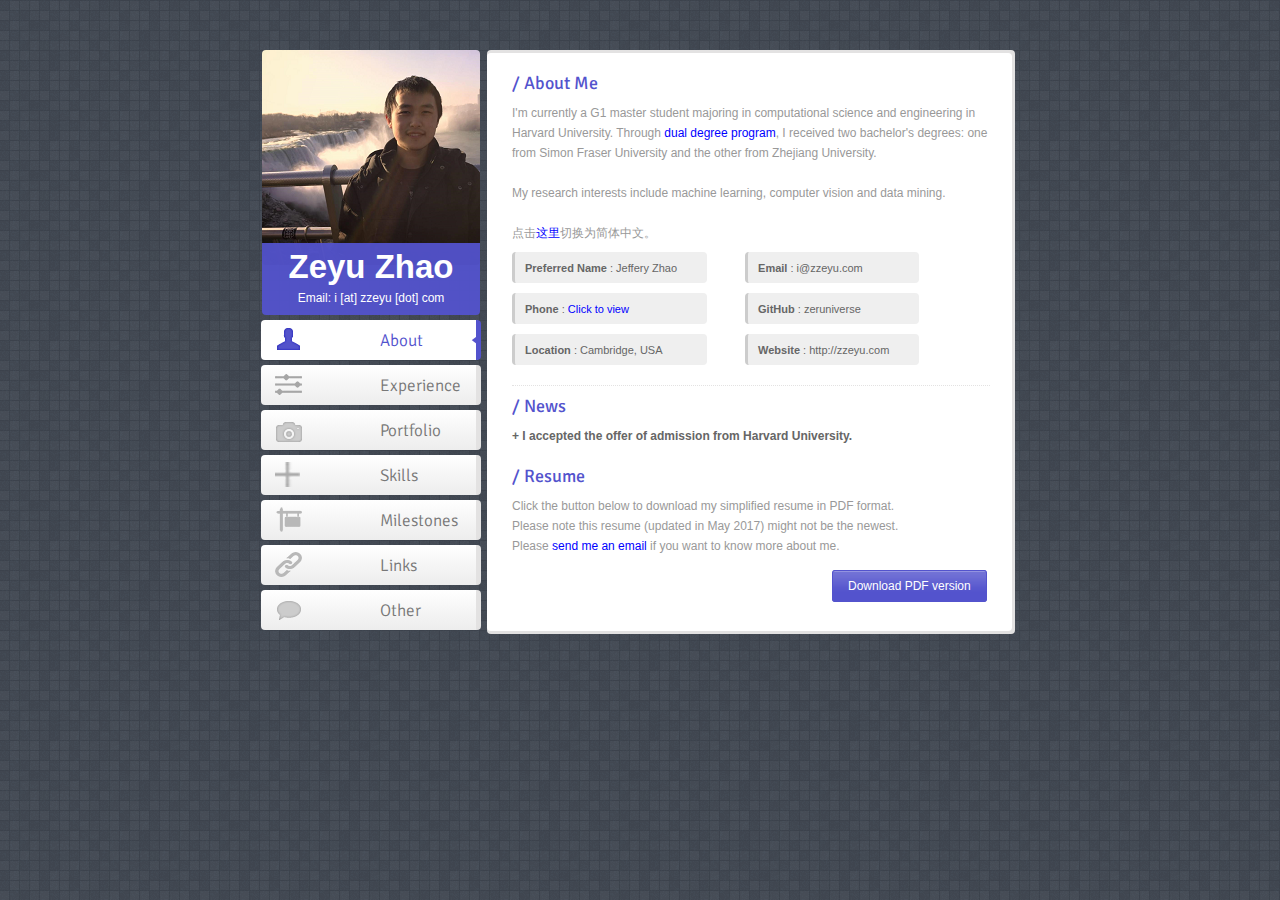
==== en/index.html @ 93d1c09b "Update index.html" ====
<!DOCTYPE HTML>
<html>
<head>
<!-- Global site tag (gtag.js) - Google Analytics -->
<script async src="https://www.googletagmanager.com/gtag/js?id=UA-108886093-1"></script>
<script>
  window.dataLayer = window.dataLayer || [];
  function gtag(){dataLayer.push(arguments);}
  gtag('js', new Date());

  gtag('config', 'UA-108886093-1');
</script>

<meta http-equiv="Content-Type" content="text/html; charset=utf-8" />
<title>Jeffery (Zeyu) Zhao</title>
<meta name="viewport" content="width=device-width, initial-scale=1, maximum-scale=1" />
<meta name="description" content="Jeffery's personal site"/>
<!-- Css styles -->
<link rel="stylesheet" href="../css/en.css" />
<link rel="shortcut icon" href="../favicon.ico">

<link rel="stylesheet" href="http://fonts.googleapis.com/css?family=Signika:400,600,700,300" />
<!-- JavaScript lib -->
<script src="../lib/jquery-1.7.1.min.js" type="text/javascript"></script>
<script src="../lib/jquery.easytabs.min.js" type="text/javascript"></script>
<script src="../lib/jquery.quicksand.js" type="text/javascript"></script>
<script src="../lib/jquery.easing.1.3.js" type="text/javascript"></script>
<script src="../lib/jquery.poshytip.min.js" type="text/javascript"></script>
<script src="../lib/jquery.mousewheel-3.0.4.pack.js" type="text/javascript"></script>
<script src="../lib/jquery.validate.js" type="text/javascript"></script>
<script src="../lib/custom.js" type="text/javascript"></script>
<link rel="stylesheet" href="../fancybox/jquery.fancybox.css" type="text/css" media="screen" />
<script type="text/javascript" src="../fancybox/jquery.fancybox.pack.js"></script>
<!--[if lt IE 9]>
<script src="../html5.js"></script>
<![endif]-->



<!--[if lt IE 8]>
<style>
/* For IE < 8 (trigger hasLayout) */
.clearfix {
    zoom:1;
}
</style>
<![endif]-->  

</head>
<body>

	<!--Page Wrraper-->
	<div id="wrapper" class="clearfix">	
<!--Page Header-->
<header id="header" class="clearfix">
	<figure id="img"><a id="photolink" href="javascript: change1();" title="Not Serious Enough?">
	<img id="myphoto" src="../images/img.png" onmouseover="this.src='../images/img-art-s.png';" onmouseout="this.src='../images/img.png';" alt="" /></a>
    <hgroup>
		<h1>Zeyu Zhao</h1>
		<h2>Email: i [at] zzeyu [dot] com</h2>
	</hgroup></figure>
	<nav id="mainNav">
			<ul class="tabs clearfix">
				<li><a class="tab-about" href="#about">About</a></li>
                <li><a class="tab-experience" href="#experience">Experience</a></li>
				<li><a class="tab-portfolio" href="#portfolio">Portfolio</a></li>
                <li><a class="tab-skills" href="#skills">Skills</a></li>
                <li><a class="tab-milestones" href="#milestones">Milestones</a></li>
                <li><a class="tab-links" href="#links">Links</a></li>
				<li><a class="tab-other" href="#other">Other</a></li>
			</ul>
		</nav>	
</header>
<script type="text/javascript">
function change1()
{
$('#photolink').attr('href','javascript: change2();');
$('#photolink').attr('title','Not Cool Enough?');
$('#myphoto').attr('src','../images/img0-art-s.png');
$('#myphoto').attr('onmouseover','this.src=\'../images/img0-art-s.png\';');
$('#myphoto').attr('onmouseout','this.src=\'../images/img0.png\';');
}
function change2()
{
$('#photolink').attr('title','Click to Go Back');
$('#photolink').attr('href','javascript: change3();');
$('#myphoto').attr('src','../images/img1-art-s.png');
$('#myphoto').attr('onmouseover','this.src=\'../images/img1-art-s.png\';');
$('#myphoto').attr('onmouseout','this.src=\'../images/img1.png\';');
}
function change3()
{
$('#photolink').attr('title','Not Serious Enough?');
$('#photolink').attr('href','javascript: change1();');
$('#myphoto').attr('src','../images/img-art-s.png');
$('#myphoto').attr('onmouseover','this.src=\'../images/img-art-s.png\';');
$('#myphoto').attr('onmouseout','this.src=\'../images/img.png\';');
}
</script>
<!--End Page Header-->

<!--preload resources-->
<div style="display:none;">
<img src="../images/ability-ico-active.png" />
<img src="../images/timeline-ico-active.png" />
<img src="../images/milestone-ico-active.png" />
<img src="../images/other-ico-active.png" />
<img src="../images/links-ico-active.png" />
<img src="../images/folio-ico-active.png" />
<img src="../images/about-ico.png" />
<img src="../images/img0.png" />
<img src="../images/img1.png" />
<img src="../images/img-art-s.png" />
<img src="../images/img0-art-s.png" />
<img src="../images/img1-art-s.png" />
</div>

<!-- Tabs Container-->
<section id="tabsContainer" class="clearfix">
	<!--Inner-->
	<div id="innerBg">  
		
			<!--About Tab-->
		<article id="about" class="clearfix">
			<!-- Introduction -->
			<section id="introduction" class="clearfix">
				<h1>/ About Me</h1>
				<p>
                I'm currently a G1 master student majoring in computational science and engineering in Harvard University. Through <a href="http://www.sfu.ca/computing/prospective-students/undergraduate-students/programs/degree-programs/dual-degree-program/">dual degree program</a>, 
					I received two bachelor's degrees: one from Simon Fraser University and the other from Zhejiang University.
</p><br /><p>
                My research interests include machine learning, computer vision and data mining.
                </p>
				<p><br />点击<a href="http://zzeyu.com/zh-cn/">这里</a>切换为简体中文。<br /></p>
				<ul class="info">
					<li><span>Preferred Name</span> : Jeffery Zhao</li>
					<li><span>Phone</span> : <a class="fancyboxx" href="../images/phone_nb.jpg">Click to view</a></li>
					<li><span>Location</span> : Cambridge, USA</li>
					</ul>
					<ul class="info">
						<li><span>Email</span> : i@zzeyu.com</li>
						<li><span>GitHub</span> : zeruniverse</li>
						<li><span>Website</span> : http://zzeyu.com</li>
						</ul>
                
				</section>
				<!-- End introduction -->
			
					<!-- News -->
					<section id="news">
						<h1>/ News</h1>
						<h4>+ I accepted the offer of admission from Harvard University.</h4>
                        <br />
					</section>
					<!-- End News --> 
							
					<!-- Resume -->  
					<section id="resume">
					<h1>/ Resume</h1>
                    <p>Click the button below to download my simplified resume in PDF format. <br />Please note this resume (updated in May 2017) might not be the newest. <br />Please <a href="mailto: i@zzeyu.com">send me an email</a> if you want to know more about me.</p>
					<br />
					</section>
					<!-- End resume -->
				    <a class="vcardButton" href="resume_web.pdf" download="Zeyu_Zhao.pdf">Download PDF version</a>
				<!-- End About Tab-->
			</article>
			<!--Portfolio Tab-->
         <article id="experience" class="clearfix">
				<h1>/ Education</h1>
		 
		 <p>
                <span style="font-weight:bold;">2017-Present</span>: Harvard University, USA, <span style="font-weight:bold;">MSc</span>
			<br /><br /></p>
		 
			<p>
                I enrolled in <span style="font-weight:bold;">Dual Degree Program</span> coordinated by Zhejiang University, P.R.China and Simon Fraser University, Canada. Therefore, I have my undergraduate life in two universities and two countries.
			<br /><br /></p>
			<p>
			<span style="font-weight:bold;">2014-2017</span>: Simon Fraser University, Canada (Dual Degree Program), <span style="font-weight:bold;">BSc</span>
			
			</p>
			<p>
			<span style="font-weight:bold;">2012-2017</span>: Zhejiang University, P.R.China (Dual Degree Program), <span style="font-weight:bold;">BEng</span>
			<br /><br /><br />
			</p>
			
			<h1>/ Research Experience</h1>
			<p>
                I worked part-time (4 months full-time) as research assistant in <span style="font-weight:bold;">Computational Logic Lab</span>, SFU. Here, I worked with projects related to machine learning and data mining.
             </p>
			 <p><br /></p>
			 <p>I also worked part-time as research assistant in <span style="font-weight:bold;">Vision and Media Lab</span>, SFU. Here, I worked with projects related to machine learning and computer vision.
				<br /><br />
			</p>
			<p>
                <span style="font-weight:bold;">Publications &amp; Patents:</span>
			</p>
			<p style="margin-left:15px;">
				<span style="font-style:italic;">What is the Value of an Action in Ice Hockey? Q-Learning for the NHL</span><br />
				O. Schulte, <span style="font-weight:bold;">Z. Zhao</span> and K. Routley<br />
				MLSA 2015
		    </p><p><br /></p>
			<p style="margin-left:15px;">
				<span style="font-style:italic;">A Markov Game Model for Valuing Actions, Locations, and Team Performance in Ice Hockey</span><br />
				O. Schulte, M. Khademi, S. Gholami, <span style="font-weight:bold;">Z. Zhao</span>, M. Javan and P. Desaulnier<br />
				Data Mining and Knowledge Discovery
		    </p><p><br /></p>
			<p style="margin-left:15px;">
				<span style="font-style:italic;">SYSTEM AND METHOD FOR EVALUATING TEAM GAME ACTIVITIES</span><br />
				O. Schulte, S. Gholami, <span style="font-weight:bold;">Z. Zhao</span>, M. Javan and P. Desaulnier<br />
				<a href="https://patents.google.com/patent/WO2017201608A1/">U.S Patent</a>
		    </p>
			<br /><br />
			<h1>/ Work Experience</h1>
			<p>
			<span style="font-weight:bold;">Research Assistant</span><br />
			Simon Fraser University, with prof. Ze-Nian Li<br />
			<span style="font-style:italic;">Jan. 2016 - Dec. 2016</span><br />
			</p><p><br /></p>
			<p>
			<span style="font-weight:bold;">Research Assistant</span><br />
			Simon Fraser University, with prof. Oliver Schulte<br />
			<span style="font-style:italic;">Jan. 2015 - Apr. 2017</span><br />
			</p><p><br /></p>
			<p>
			<span style="font-weight:bold;">Linux Kernel Developer Intern</span><br />
			Arista Networks Inc.<br />
			<span style="font-style:italic;">Sep. 2015 - Dec. 2015</span><br />
			</p></article>
			<!--Portfolio Tab-->
		<article id="portfolio" class="clearfix"> 
			<!-- Introduction -->
					<h1>/ My Projects</h1>
          <div id="projectlist" style="display:none;">
        <p>Personal & Open Source Project</p>
        <ul style="list-style-type:disc;">
        <li class="sublist"><a href="https://github.com/zeruniverse/QQParking">QQParking</a> (Python): A chatting robot on QQ</li>
        <li class="sublist"><a href="https://github.com/zeruniverse/QQRobot">QQRobot</a> (Python): Similar to above one but support group chatting</li>
        <li class="sublist"><a href="https://github.com/zeruniverse/GnomeQQ">GnomeQQ</a> (Python, still working on): An unofficial QQ client in Gnome</li>
        <li class="sublist"><a href="http://pw.zzeyu.com/">Password Manager</a> (PHP/JavaScript): Generate random password and keep it safe</li>
        <li class="sublist"><a href="http://talk.zzeyu.com/">Talk</a> (PHP/JavaScript): For secure communication, client-side encryption and decryption are applied</li>
        <li class="sublist"><a href="http://box.zzeyu.com/">BOX</a> (PHP): Simply sharing files without any accounts</li>
        <li class="sublist"><a href="https://github.com/zeruniverse/semitransparent-wordpress-theme">Transparent theme for WordPress</a> (CSS3)</li>
        </ul>
        <p>Research/Work Project</p>
        <ul style="list-style-type:disc;">
        <li class="sublist">Company Management System: Help manage the whole company (such as sell, salary, human resources...)</li>
        <li class="sublist"><a href="https://github.com/sfu-cl-lab/NHL_Markov">Reinforcement Learning on NHL Data</a>: Predict the game result based on learning</li>
        <li class="sublist"><a href="https://www.arista.com/en/products/eos">EOS</a>: a customized Linux based system.</li>
        <li class="sublist">Hockey Analysis: Use Markov model to analyze sports.</li>
        <li class="sublist"><a href="https://github.com/sfu-cl-lab/FactorBase">FactorBase</a>: a bayes base system for large-scale data sets.</li>
        <li class="sublist"><a href="https://github.com/sfu-cl-lab/Outlier-Detection">Outlier-Detection</a>: anomaly detection based on Bayesian network</li>
        <li class="sublist">Facial expression recognition: local feature based methods for recognizing facial expressions.</li>
        </ul>
        <p>Course Project</p>
        <ul style="list-style-type:disc;">
        <li class="sublist"><a href="https://github.com/zeruniverse/Gesture_Recognition">Gesture Recognition</a> (MFC/OpenCV): Play "Rock, Scissors and Paper" with computer</li>
        <li class="sublist">Sensor Network (C/Embedded): collect environment data from sensor and display them on website.</li>
        <li class="sublist"><a href="https://github.com/zeruniverse/generator_consumer_simulation">MultiThreading</a> (C/Linux): Simulate generator and consumer problem</li>
        <li class="sublist"><a href="https://github.com/zeruniverse/EvilCastle_Console-Game">Evil Castle</a> (C++/VC++): A game</li>
        <li class="sublist">Magic TD (C++/VC++/Cocos 2d): A tower defence game with GUI</li>
        <li class="sublist"><a href="https://github.com/zeruniverse/tc_scientific_calculator">Scientific Calculator</a> (C): Implement GUI with C (Intel 8086)</li>
        <li class="sublist"><a href="https://github.com/zeruniverse/pipelined_CPU">Pipelined CPU</a> (Verilog): Implement Pipelined CPU in hardware level</li>
        <li class="sublist"><a href="https://github.com/zeruniverse/LibraryManageSystem-Web">Library Management System</a> (PHP/MySQL): Web based library management system</li>  
        </ul>
        </div>
					<p>[NOT UP TO DATE! Please visit my GitHub profile for newest projects] Here're some selected projects I completed. Source code for some of them are accessible on my <a href="https://github.com/zeruniverse">GitHub</a> account. You can also <a class="fancyboxx" href="#projectlist">click here</a> to see a list of my projects</p> 
					 <!--End introduction --> 
					          
					
						<!-- Filter nav -->
						<ul id="category" class="filter">
							<li class="current all"><a href="#">All <span>&nbsp;&nbsp;/</span></a></li>
							<li class="Web"><a href="#">Web <span>&nbsp;&nbsp;/</span></a></li>
							<li class="C"><a href="#">C/C++ <span>&nbsp;&nbsp;/</span></a></li>
							<li class="Python"><a href="#">Python <span>&nbsp;&nbsp;/</span></a></li>
                            <li class="Other"><a href="#">Others&nbsp;&nbsp;&nbsp;</a></li>
						</ul>
								<!-- End filter nav -->
								
									<!-- Works list -->
									<section id="works">
										<ul id="items" class="portfolio">
									<li data-id="id-1" data-type="C" class="item"><a class="folio" href="../images/folioimages/gesture.jpg"><span class="plus"></span></a><img src="../images/folioimages/gesture_s.jpg" alt="" /><span class="border"></span><h3>Gesture Recognition<span> / In C/C++</span></h3></li>
									<li data-id="id-2" data-type="Web" class="item"><a class="folio" href="../images/folioimages/cms.jpg"><span class="plus"></span></a><img src="../images/folioimages/cms_s.jpg" alt="" /><span class="border"></span><h3>Management System<span> / In Web</span></h3></li>
									<li data-id="id-3" data-type="Python" class="item"><a class="folio" href="../images/folioimages/qqrobot.jpg"><span class="plus"></span></a><img src="../images/folioimages/qqrobot_s.jpg" alt="" /><span class="border"></span><h3>QQRobot<span> / In Python</span></h3></li>
									<li data-id="id-4" data-type="Web" class="item"><a class="folio" href="../images/folioimages/password.jpg"><span class="plus"></span></a><img src="../images/folioimages/password_s.jpg" alt="" /><span class="border"></span><h3>Password Manager<span> / In Web</span></h3></li>
									<li data-id="id-5" data-type="Other" class="item"><a class="folio" href="../images/folioimages/sensor.jpg"><span class="plus"></span></a><img src="../images/folioimages/sensor_s.jpg" alt="" /><span class="border"></span><h3>Sensor Network<span> / In Others</span></h3></li>
									<li data-id="id-6" data-type="C" class="item"><a class="folio" href="../images/folioimages/calculator.jpg"><span class="plus"></span></a><img src="../images/folioimages/calculator_s.jpg" alt="" /><span class="border"></span><h3>Scientific Calculator<span> / In C/C++</span></h3></li>
									<li data-id="id-7" data-type="Other" class="item"><a class="folio" href="../images/folioimages/pipelined_cpu.jpg"><span class="plus"></span></a><img src="../images/folioimages/pipelined_cpu_s.jpg" alt="" /><span class="border"></span><h3>Pipelined CPU<span> / In Others</span></h3></li>
								   <li data-id="id-8" data-type="Web" class="item"><a class="folio" href="../images/folioimages/wanlyan.jpg"><span class="plus"></span></a><img src="../images/folioimages/wanlyan_s.jpg" alt="" /><span class="border"></span><h3>Company Website<span> / In Web</span></h3></li>
								   <li data-id="id-9" data-type="C" class="item"><a class="folio" href="../images/folioimages/image_processor.jpg"><span class="plus"></span></a><img src="../images/folioimages/image_processor_s.jpg" alt="" /><span class="border"></span><h3>Image Processor<span> / In C/C++</span></h3></li>
								   <li data-id="id-10" data-type="Other" class="item"><a class="folio" href="../images/folioimages/sudoku.jpg"><span class="plus"></span></a><img src="../images/folioimages/sudoku_s.jpg" alt="" /><span class="border"></span><h3>Sudoku (Game)<span> / In Others</span></h3></li>
										</ul>
									</section>
									<!-- End Works list -->
		</article>
			<!--End portfolio Tab -->
	    <article id="skills" class="clearfix"> 
            <section id="introduction" class="clearfix">
				<h1>/ Programming Language</h1>
				<ul class="info">
					<li>C/C++</li>
					<li>PHP</li>
					<li>MySQL</li>
                    <li>MATLAB</li>
					</ul>
					
					<ul class="info">
						<li>Object Oriented Programming</li>
						<li>HTML/JavaScript/CSS</li>
						<li>Python</li>
                        <li>Markdown</li>
					</ul>
			</section>
            <section id="introduction" class="clearfix">
				<h1>/ Operating System</h1>
				<ul class="info">
					<li>CentOS</li>
					<li>ArchLinux</li>
					<li>Microsoft Windows</li>
					</ul>
					
					<ul class="info">
						<li>OpenSUSE</li>
						<li>Ubuntu</li>
						<li>OS X</li>
					</ul>
			</section>
            <section id="introduction" class="clearfix">
				<h1>/ IDE</h1>
				<ul class="info">
					<li>Vim</li>
					<li>Microsoft Visual Studio</li>
					</ul>
					
					<ul class="info">
						<li>Dream Weaver</li>
						<li>Eclipse</li>
					</ul>
			</section>
            <section id="introduction" class="clearfix">
				<h1>/ Version Control</h1>
				<ul class="info">
					<li>SVN</li>
					</ul>
					
					<ul class="info">
						<li>Git</li>
					</ul>
			</section>
            <section id="introduction" class="clearfix">
				<h1>/ Computer Science Related</h1>
				<ul class="info">
					<li>Mathematical Ability</li>
                    <li>Algorithm</li>
                    <li>Computer Vision</li>
				</ul>
					
					<ul class="info">
						<li>Database</li>
                        <li>Networking</li>
                        <li>Data Mining</li>
					</ul>
			</section>
            <section id="introduction" class="clearfix">
				<h1>/ Software</h1>
				<ul class="info">
					<li>Microsoft Office</li>
                    <li>Adobe Premiere</li>
                    <li>Adobe Photoshop</li>
                    <li>Adobe After Effects</li>
				</ul>
					
					<ul class="info">
						<li>Adobe Audition</li>
                        <li>Corel VideoStudio</li>
                        <li>XMind</li>
                        <li>iWork</li>
					</ul>
			</section>
            <section id="introduction" class="clearfix">
				<h1>/ Transferable Skills</h1>
				<ul class="info">
					<li>Ability to Plan</li>
                    <li>Meet Deadline</li>
                    <li>Quick Self-learning</li>
				</ul>
					
					<ul class="info">
						<li>Information Collection</li>
                        <li>Open Minded</li>
                        <li>Leadership</li>
					</ul>
			</section>
            <section id="introduction" class="clearfix">
				<h1>/ Other</h1>
				<ul class="info">
					<li>Driving</li>
                    <li>Photography</li>
				</ul>
					
					<ul class="info">
						<li><a class="fancyboxx" href="#piano-video">Piano</a></li>
<div id="piano-video" style="display:none;width:60%">
  <video controls width="100%" height="auto">
    <source src="../images/piano_winter_wind.mp4" type="video/mp4">   
  </video>
</div>
                        <li>Know How to Google</li>
					</ul>
			</section>
        </article>
        <article id="milestones" class="clearfix"> 
		<section id="introduction" class="clearfix">
			
				<h1>/ 2018</h1>
				<ul class="info">
					<li><span>Term GPA 4.0/4.0 (Harvard, Term: Fall)</span></li>

			</ul>
		</section>
		<section id="introduction" class="clearfix">
			
				<h1>/ 2017</h1>
				<ul class="info">
					<li><span>M.Eng. Admission: CS@Berkeley</span></li>
					<li><span>M.S. Admission: CS@UCSD</span></li>
					<li><span>M.Eng. Admission: CS@Cornell</span></li>
					<li><span>M.S. Admission: CS@Yale</span></li>
					<li><span>M.S. Admission: CSE@Harvard</span></li>
					<li><span>M.S. Admission: CS@UBC</span></li>
					<li><span>Graduated from Simon Fraser University (First Class with Distinction)</span></li>
					<li><span>GitHub <a href="https://github-ranking.com/zeruniverse">Top 3K</a> User</span></li>
					<li><span>GitHub <a href="https://github-ranking.com/zeruniverse">1K Stars</a></span></li>
		    <li><span>SFU President's Honour Roll</span></li>
                    <li>SFU Dean's Honour Roll</li>
			</ul>
		</section>
        	<section id="introduction" class="clearfix">
				<h1>/ 2016</h1>
				<ul class="info">
		    <li><span>SFU President's Honour Roll</span></li>
                    <li>SFU Dean's Honour Roll</li>
                   <li><span>CGPA Above 4.2/4.33 (SFU, Term: Spring)</span></li>
			    </ul>
			</section>
            <section id="introduction" class="clearfix">
				<h1>/ 2015</h1>
				<ul class="info">
				<li><span>SFU President's Honour Roll</span></li>
                    <li>SFU Dean's Honour Roll</li>
                    <li>SFU Open Scholarship</li>
		    <li><span>GitHub <a href="http://github-ranking.com/zeruniverse">300 Stars</a></span></li>
                    <li><span>GitHub <a href="http://github-ranking.com/zeruniverse">Top 10K</a> User</span></li>
                    <li><span>GitHub Trending Today</span></li>
					<li><span>First Internship (Software Developer @Arista Network)</span></li>
					<li><span>Term GPA 4.33/4.33 (SFU, Term: Spring)</span></li>
					<li>Start Mathematics Minor (SFU)</li>
					<li><span>CGPA Above 4.0/4.33 (SFU, At the end of Spring Term)</span></li>
                    <li>SFU Winter Programming Contest (5th Place, SFU)</li>
					<li><span>Start Research Life (Work as Research Assistant) (SFU)</span></li>
		
			    </ul>
			</section>
			<section id="introduction" class="clearfix">
				<h1>/ 2014</h1>
				<ul class="info">
					<li>CGPA Above 3.5/4.33 (SFU, At the end of Fall Term)</li>
					<li>First Course with Final Grade A+ (Artificial Intelligence, SFU)</li>
					<li>ACM/ICPC Northwest (America) Regional (17th place)</li>
                    <li>Outstanding Student Award (Zhejiang University)</li>
					<li><span>National Scholarship of P.R.China (Top 2% Zhejiang University)</span></li>
					<li>Student Leadership Award (Zhejiang University)</li>
					<li>First Course with Overall Grade 100/100 (Database Concept, Zhejiang University)</li>
					<li><span>Academic Excellence Scholarship of Academic Year 2013 (1st class, Zhejiang University)</span></li>
			    </ul>
			</section>
			<section id="introduction" class="clearfix">
				<h1>/ 2013</h1>
				<ul class="info">
					<li><span>DDP Entrance Scholarship with Amount $10,000 CAD</span></li>
					<li>Mathematics Modeling Contest of Zhejiang University (14th Place)</li>
					<li><span>Academic Excellence Scholarship of Academic Year 2012 (1st class, Zhejiang University)</span></li>
                    <li>University Physics Contest of Zhejiang Province (2nd Prize)</li>
					<li><span>Star Member of Student Union of Academic Year 2012 (Zhejiang University)</span></li>
			    </ul>
			</section>
			<section id="introduction" class="clearfix">
				<h1>/ 2012</h1>
				<ul class="info">
					<li>University Mathematics Contest of Zhejiang Province (2nd Prize)</li>
					<li>First Course with Grade Point 5.0/5.0 (C Progamming Language)</li>
					<li>Start volunteering in Academic & Cultural department in Student Union (Zhejiang University)</li>
                    			<li><span>Admitted to Zhejiang University</span></li>
					<li><span>Graduated from Ninghai High School</span></li>
			    </ul>
			</section>
			<section id="introduction" class="clearfix">
				<h1>/ 2009</h1>
				<ul class="info">
					<li>Admitted to Ninghai High School</li>
			    </ul>
			</section>
			<section id="introduction" class="clearfix">
				<h1>/ 1994</h1>
				<ul class="info">
					<li><span>Born</span></li>
			    </ul>
			</section>
        </article>
        <article id="links" class="clearfix"> 
			<section id="introduction" class="clearfix">
				<h1>/ Technical</h1>
				<ul class="info">
					<li><span>GitHub:</span>&nbsp;&nbsp;&nbsp;<a href="https://github.com/zeruniverse">github.com/zeruniverse</a></li>
					<li><span>Tech Blog:</span>&nbsp;&nbsp;&nbsp;<a href="http://blog.zzeyu.com/">ZerUniverse</a></li>
					<li><span>LinkedIn:</span>&nbsp;&nbsp;&nbsp;<a href="https://www.linkedin.com/in/zzeyu">Zeyu Zhao</a></li>
				
				</ul>
			</section>
            <section id="introduction" class="clearfix">
				<h1>/ Social</h1>
				<ul class="info">
					<li><span>Facebook:</span>&nbsp;&nbsp;&nbsp;<a href="https://www.facebook.com/zzy8200">Jeffery Zhao</a></li>
					<li><span>Twitter:</span>&nbsp;&nbsp;&nbsp;<a href="https://twitter.com/zzy8200">Jeffery Zhao</a></li>
					<li><span>Instagram:</span>&nbsp;&nbsp;&nbsp;<a href="https://instagram.com/zzy8200">zzy8200</a></li><br />
					<li>Please refer to <a href="http://zzeyu.com/zh-cn/">my site in Simplified Chinese</a> for all social platforms in Chinese</li>
				</ul>
			</section>
			<section id="introduction" class="clearfix">
				<h1>/ Contact</h1>
				<ul class="info">
					<li><span>E-mail:</span>&nbsp;&nbsp;&nbsp;<a href="mailto: i@zzeyu.com">i@zzeyu.com</a></li>
					<br />
					<li><span>If you don't receive any response in 24 hours, please resend your email.</span></li>
					<br />
					<li><span>Mobile:</span>&nbsp;&nbsp;&nbsp;<a class="fancyboxx" href="../images/phone_nb.jpg">Click to view</a></li>
				</ul>
			</section>
        </article>
			<!--Blog Tab-->	
		<article id="other" class="clearfix">
					<h1>/ Travel</h1>
					<!-- Blog post -->
					<a class="fancyboxx" href="../images/worldmap.png"><img style="width:100%" src="../images/worldmap.png" /></a>
                    <br />
                    <p>Red dots in the map show the places I visited.</p>
                    <br />
                    <h1>/ TODO List</h1>
			<p>Seek for an summer intern</p>
			<p>Study deep learning</p>
			<p>Fall term courses</p>
                    <br /><br />
                    <h1>/ Wish List</h1>
                    <br /><br />
		</article>
			<!--End blog Tab-->
			
		
</div>
<!--End Inner-->
</section>
<!-- End tabs Container-->
</div>
<!--End Page Wrapper-->

<script>
var _hmt = _hmt || [];
(function() {
  var hm = document.createElement("script");
  hm.src = "//hm.baidu.com/hm.js?c34109a488e1039560a18c48d0bc71e7";
  var s = document.getElementsByTagName("script")[0]; 
  s.parentNode.insertBefore(hm, s);
})();
</script>
</body>
</html>
---- css/en.css ----
/*reset*/
html, body, div, section, article, aside, header, hgroup, footer, nav, h1, h2, h3, h4, h5, h6,a, blockquote, address, time, span, em, strong, img, ol, ul, li, figure, canvas, video, th, td, tr,iframe {
	margin: 0;
	padding: 0;
	border: 0;
	vertical-align:baseline;
	font: inherit;
	text-decoration:none;
	list-style:none;
	
}
.sublist
{
margin:9px 20px 9px 85px;
}
a,a:active,a:hover {outline: none;}

a, a:visited
{
color:blue;
}
a:hover { color: orange; }
/*html5 display rule*/
address, article, aside, canvas, details, figcaption, figure, footer, header, hgroup, nav, menu, nav, section, summary {
	display: block;
}


/* General Style */ 

html {
	overflow-y:scroll;
}


body{
	background:url(../images/pattern1.png) repeat ;
	font:100% Arial,'Signika';
	line-height:20px;
	font-weight:normal;
	font-style:normal;
	color:#999;
}

#wrapper{
	margin:50px auto 30px auto;
	width:780px;
}

header{
	width:230px;
	float:left;
}


/* Main navigation */
#mainNav{
	margin-left:6px;
}

#mainNav li{
	
	display:inline-block;
	margin-left:5px;
	margin-bottom:5px;
	width:215px;
	height:40px;
	border-right: 5px solid #e3e2e2;
	float:left;
	border-radius:4px;
	-moz-border-radius:4px;
	-o-border-radius:4px;
	-webkit-border-radius:4px;
	position:relative;
	
	
	background: #ffffff; /* Old browsers */
	background: -moz-linear-gradient(top,  #ffffff 0%, #f6f6f6 47%, #ededed 100%); /* FF3.6+ */
	background: -webkit-gradient(linear, left top, left bottom, color-stop(0%,#ffffff), color-stop(47%,#f6f6f6), color-stop(100%,#ededed)); /* Chrome,Safari4+ */
	background: -webkit-linear-gradient(top,  #ffffff 0%,#f6f6f6 47%,#ededed 100%); /* Chrome10+,Safari5.1+ */
	background: -o-linear-gradient(top,  #ffffff 0%,#f6f6f6 47%,#ededed 100%); /* Opera 11.10+ */
	background: -ms-linear-gradient(top,  #ffffff 0%,#f6f6f6 47%,#ededed 100%); /* IE10+ */
	background: linear-gradient(top,  #ffffff 0%,#f6f6f6 47%,#ededed 100%); /* W3C */
}

#mainNav li > a{
	color:#999;
	display:inline-block;
	padding:11px 10px 10px 119px;
	background-repeat:no-repeat;
	font-family: "Signika";
	font-weight:300;
	font-size:17px;
	color:#787878;
	width:65px;
	height:21px;
	

}

#mainNav li a.tab-about{
	background-image: url(../images/about-ico.png);
	background-position: 14px 7px;
	

}

#mainNav li a.tab-portfolio{
	background-image: url(../images/folio-ico.png);
	background-position: 14px 7px;

}

#mainNav li a.tab-other{
	background-image: url(../images/other-ico.png);
	background-position: 14px 7px;

}
#mainNav li a.tab-milestones{
	background-image: url(../images/milestone-ico.png);
	background-position: 14px 7px;

}
#mainNav li a.tab-experience{
	background-image: url(../images/timeline-ico.png);
	background-position: 14px 7px;

}
#mainNav li a.tab-skills{
	background-image: url(../images/ability-ico.png);
	background-position: 14px 7px;

}
#mainNav li a.tab-links{
	background-image: url(../images/links-ico.png);
	background-position: 14px 7px;

}

#mainNav li.active{
	border-right: 5px solid #5353CD;
	background:#fff  url(../images/nav-arrow-active.png) no-repeat 102% center;
	
	
	
}

#mainNav li.active .tab-about{
	background-image: url(../images/about-ico-active.png);
	background-position: 14px 7px;
	color:#5353CD;
	
}

#mainNav li.active .tab-milestones{
	background-image: url(../images/milestone-ico-active.png);
	background-position: 14px 7px;
	color:#5353CD;
	
}
#mainNav li.active .tab-experience{
	background-image: url(../images/timeline-ico-active.png);
	background-position: 14px 7px;
	color:#5353CD;
	
}
#mainNav li.active .tab-skills{
	background-image: url(../images/ability-ico-active.png);
	background-position: 14px 7px;
	color:#5353CD;
	
}
#mainNav li.active .tab-links{
	background-image: url(../images/links-ico-active.png);
	background-position: 14px 7px;
	color:#5353CD;
	
}
#mainNav li.active .tab-portfolio{
	background-image: url(../images/folio-ico-active.png);
	background-position: 14px 7px;
	color:#5353CD;	
}

#mainNav li.active .tab-other{
	background-image: url(../images/other-ico-active.png);
	background-position: 14px 7px;
	color:#5353CD;
	
}


/* End main navigation */
#img{
	margin-left:12px;
	margin-bottom:50px;
	position:relative;
	
}

#img img{
	border-radius:4px;
	-moz-border-radius:4px;
	-o-border-radius:4px;
	-webkit-border-radius:4px;	
}


#img hgroup{
	background:#5353CD;
	width:218px;
	border-radius: 0px 0px 4px 4px;
	-moz-border-radius:0px 0px 4px 4px;
	-o-border-radius:0px 0px 4px 4px;
	-webkit-border-radius:0px 0px 4px 4px;
	text-align:center;
	background:rgba(83,83,205, 0.94);
	margin-bottom:5px;
	padding-top:10px;
	position:absolute;
	top:193px;
	left:0;
	line-height:28px;
	
}

#img hgroup h1{
	font-weight:bold;
	font-size:33px;
	color:#fff;
	margin-bottom:3px;
}

#img hgroup h2{
	
	font-size:12px;
	color:#fff;
	padding-bottom: 3px;
}

#tabsContainer{
	width:525px;
	float:left;
	background:#e3e2e2;
	border-radius:4px;
	-moz-border-radius:4px;
	-o-border-radius:4px;
	-webkit-border-radius:4px;
	padding:3px 3px 3px 0;
	margin-left:7px;
	margin-bottom:10px;
	position:relative;
	
}

#edge{
	position:absolute;
	top:0;
	left:480px;
}

#innerBg{
	background:#fff;
	margin:0 auto;
	border-radius:4px;
	-moz-border-radius:4px;
	-o-border-radius:4px;
	-webkit-border-radius:4px;
	padding:20px 25px 35px 25px;
}




/* End general style */ 

/* About tab */


#about, #experience, #links, #skills, #milestones,#other{
	
	font-size:12px;
	width:478px;
}

#about hgroup, p{
	padding:0;
	margin:0;
}
#experience hgroup, p{
	padding:0;
	margin:0;
}
#introduction ul li {
	background:#efefef;
    border-radius: 4px;
	-moz-border-radius:4px;
	-o-border-radius:4px;
	-webkit-border-radius:4px;
    color: #666666;
    font-size: 11px;
  	margin-bottom: 10px;
	margin-top: 9px;
	padding: 6px 30px 5px 10px;
	border-left:3px solid #cccccc;
}


#introduction ul li span{
	font-weight:bold;
}

.info{
	float:left;
	margin-right:38px;
}

#about h1{
	font-family: "Signika";
	font-weight:400;
	font-size:18px;
	color:#5353CD;
	margin:0 0 10px 0;
	padding:0;

}
#experience h1{
	font-family: "Signika";
	font-weight:400;
	font-size:18px;
	color:#5353CD;
	margin:0 0 10px 0;
	padding:0;

}
#skills h1{
	font-family: "Signika";
	font-weight:400;
	font-size:18px;
	color:#5353CD;
	margin:0 0 10px 0;
	padding:0;

}

#milestones h1{
	font-family: "Signika";
	font-weight:400;
	font-size:18px;
	color:#5353CD;
	margin:0 0 10px 0;
	padding:0;

}

#links h1{
	font-family: "Signika";
	font-weight:400;
	font-size:18px;
	color:#5353CD;
	margin:0 0 10px 0;
	padding:0;

}
#other h1{
	font-family: "Signika";
	font-weight:400;
	font-size:18px;
	color:#5353CD;
	margin:0 0 10px 0;
	padding:0;

}
#about h4{
	font-size:12px;
	color:#666;
	font-weight:bold;

}

#about h6{
	font-size:11px;
	color:#333;
	font-weight:bold;
	font-style:italic;
}

#introduction {
	padding-bottom:10px;
	margin-bottom:10px;
	border-bottom:1px dotted #e3e2e2;
}


a.vcardButton {
	margin-left:320px;
	background:#5353CD;
	border:1px solid #5353CD;
	width:auto;
	padding:8px 15px;
	border-radius:3px;
	-moz-border-radius:3px;
	-o-border-radius:3px;
	-webkit-border-radius:3px;
	font-size:12px;
	color:#ffffff;
	background-image: url(../images/bg-button.png);
	background-position: 0 0;
	background-repeat: repeat-x;
	-moz-transition: all 0.4s ease-in-out;
	-o-transition: all 0.4s ease-in-out;
	-ms-transition: all 0.4s ease-in-out;
	transition: all 0.4s ease-in-out;

}

a.vcardButton:hover{
	background:#777777;
	border:1px solid #777777;
	background-image: url(../images/bg-button.png);
	background-position: 0 0;
	background-repeat: repeat-x;
	box-shadow: 0 1px 1px rgba(0, 0, 0, 0.2);
	-moz-box-shadow:0 1px 1px rgba(0, 0, 0, 0.2);
	-o-box-shadow:0 1px 1px rgba(0, 0, 0, 0.2);
	-webkit-box-shadow:0 1px 1px rgba(0, 0, 0, 0.2);

}

.inner_copyright{text-indent:-9999px;height:0;line-height:0;font-size:0;overflow:hidden;}
/* End about tab */


/* Portfolio tab */

#portfolio{
	width: 478px;
}

#portfolio h1{
	font-family: "Signika";
	font-size:18px;
	color:#5353CD;
	margin:0 0 10px 0;
	padding:0;
}

#portfolio p, ul{

	font-size:12px;

}

#portfolio p{

	padding-bottom:10px;
	margin-bottom:2px;
	border-bottom:1px dotted #e3e2e2;

}

ul#category{
	padding-left: 88px;
	border-bottom:1px dotted #e3e2e2;
	position:relative;
}

ul#category li {
	display:inline-block;
	padding:8px;
	padding: 3px 3px 3px 6px;
	
}

ul#category li a{
	color:#777;
	display:inline-block;
	font-size:14px;
	font-family: "Signika";
	-moz-transition: all 0.4s ease-in-out;
	-o-transition: all 0.4s ease-in-out;
	-ms-transition: all 0.4s ease-in-out;
	-webkit-transition: all 0.4s ease-in-out;
	transition: all 0.4s ease-in-out;
}

ul#category li span{
	color:#777;
}

ul#category li a:hover{
	
	color:#5353CD !important;

	
}

#animated-line { 
	position: absolute;
	bottom: -2px; 
	left: 0; 
	width: 100px; 
	height: 1px; 
	background: #5353CD;
	padding:0 !important;
}




#works{
	margin-left:1px;
}

.current a{
	color: #5353CD !important;
	-moz-transition: all 0.4s ease-in-out;
	-o-transition: all 0.4s ease-in-out;
	-ms-transition: all 0.4s ease-in-out;
	transition: all 0.4s ease-in-out;
}



ul li.item {
    float: left;
    margin-right: 3px;
    margin-top: 15px;
    padding: 5px 5px 14px;
	position:relative;
}

ul li.item img {width:100%;}

li.item h3{
	font-weight:bold;
	margin-top:5px;
	color:#666;
	margin-top:15px;
	text-align:center;
	border-bottom:1px solid #e3e2e2;
	padding-bottom:10px;
}

span.border {
    border-bottom: 1px solid #5353CD;
    height: 1px;
    left: 62px;
    position: absolute;
    top: 185px;
    width: 110px;
}

span.plus {
    background:url(../images/zoom.png) no-repeat;
    height: 39px;
    left: 189px;
    position: absolute;
    text-align: center;
    top: 100px;
    width: 45px;
	color:#5353CD;
	z-index:100;

}

li.item h3 span{
	font-weight:normal;
	margin-top:5px;
	color:#5353CD;
	
}

/* End portfolio tab */



/* Clear float style*/
.clearfix:before,
.clearfix:after{
	content:"";
	display:table;
}

.clearfix:after{
	clear:both;
}
/*End clear float style */


/*-------------------------------------------------------------------------*/

/* Media queries */

/* Tablet Portrait size -> standard 960 */
@media only screen and (min-width: 768px) and (max-width: 959px) {

/* Wrapper style */		
#wrapper{width:750px;}

/* Header */
	header{width:215px;}
	
/* tabsContainer */
#tabsContainer {margin-left: 22px;width: 510px;}

/*Edge*/
#edge {left: 465px;}

/*About tab */
#about, #experience, #portfolio, #skills, #milestones, #links, #other{width:464px;}
#introduction ul li {padding: 6px 38px 5px 10px;}
a.vcardButton{margin-left:300px;}


/*Portfolio tab */
#works {margin:0}
ul li.item {margin-right: 3px;padding: 5px 2px 14px;}


/* Footer */
footer p {margin-left: 395px;}

}
/* Mobile Landscape Size -> Tablet Portrait size*/
@media only screen and (min-width: 480px) and (max-width: 767px) {
/* Wrapper style */		
#wrapper{width:480px;}

/* Header */
header{width:195px;}

/* innerBg*/
#innerBg {padding: 20px 22px 35px;}

/*Edge*/
#edge {left: 186px;}

/* tabsContainer */
#tabsContainer {margin-left: 41px;width: 231px;}

/*About tab */
#about, #experience, #portfolio, #skills, #milestones, #links, #other{width:196px;}
a.vcardButton{margin-left:36px;}
.info {margin-right: 3px;}


/*Portfolio tab */
#works {margin-left: -5px;}
ul#category {padding-left: 0;}
ul#category li {padding: 3px 0px 3px 0px;}
li.item h3{width:190px;}
span.plus {left: 154px;top:79px;}
span.border { left: 51px;top: 165px;width: 90px;}
#category li #animated-line{display:none;}

}


/* Mobile Portrait Size -> Mobile Landscape Size */
@media only screen and (max-width: 479px) {
	
/* Wrapper style */		
#wrapper{width:295px;}

/* Header */
header{width:270px;}

/* innerBg*/

#innerBg {padding: 20px 22px 35px;}

/*Edge*/

#edge {left: 226px;}

/*Main nav*/
#mainNav li.active {background: url("../images/nav-arrow-active.png") no-repeat scroll 101% center #FFFFFF;}

/*tabsContainer*/
#tabsContainer {margin-left: 10px;width: 271px;}
#img {margin-bottom: 2px;}
#img img {width: 271px;}
#img hgroup {top:196px;width:271px;}
#mainNav li {width:267px;}
#mainNav li > a {padding: 11px 10px 10px 169px;}

/*About tab */
#about, #experience, #portfolio, #skills, #milestones, #links, #other{width:230px;}
.info {margin-right:23px;}
a.vcardButton{margin-left:70px;}

/*Portfolio tab */
span.border {top: 179px;left:58px;}
span.plus {left:180px;}
ul#category {padding-left:0;}

}

/*End media queries*/
/*-------------------------------------------------------------------------*/
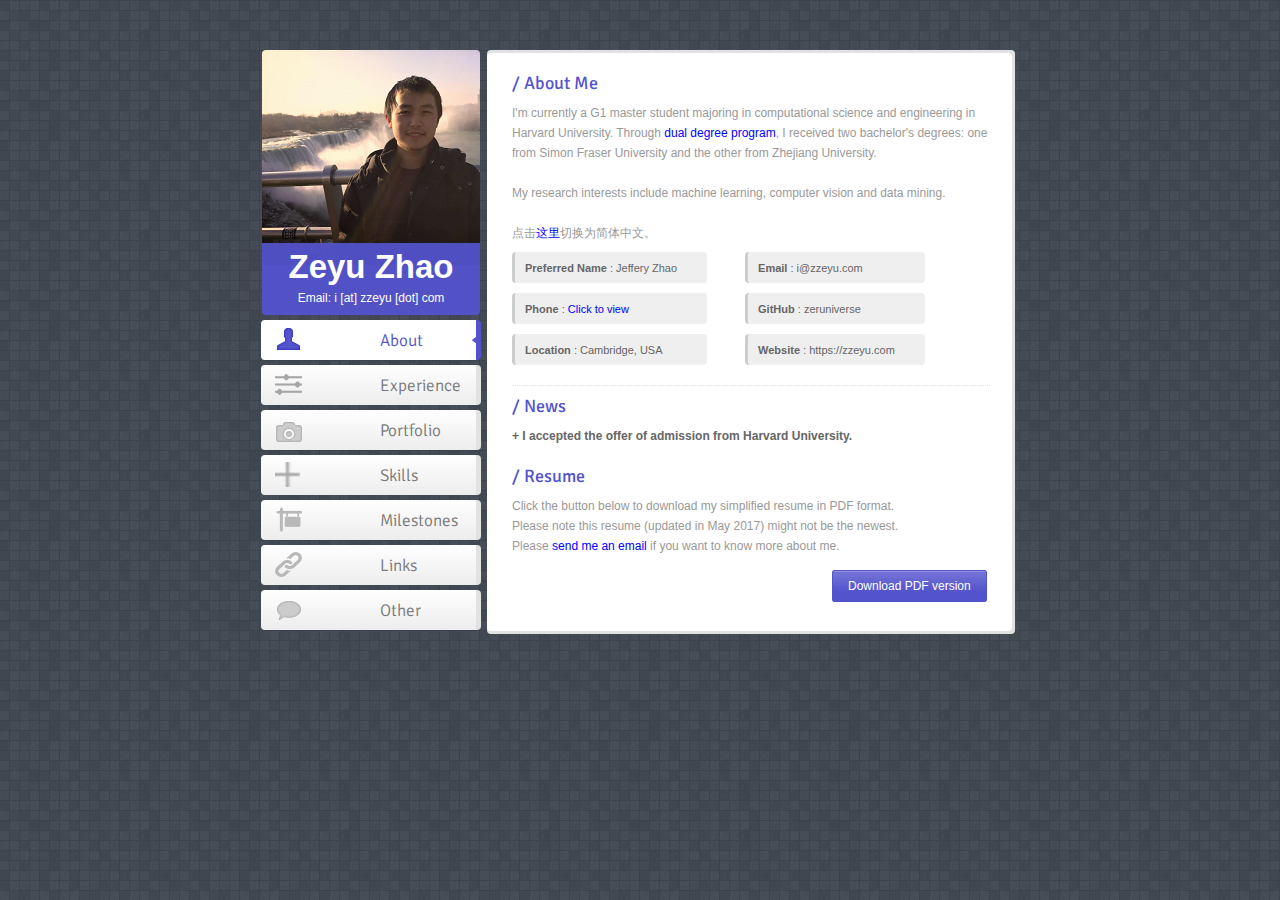
==== commit 9a3faad4: "http -> https" ====
--- a/en/index.html
+++ b/en/index.html
@@ -19,7 +19,7 @@
 <link rel="stylesheet" href="../css/en.css" />
 <link rel="shortcut icon" href="../favicon.ico">
 
-<link rel="stylesheet" href="http://fonts.googleapis.com/css?family=Signika:400,600,700,300" />
+<link rel="stylesheet" href="https://fonts.googleapis.com/css?family=Signika:400,600,700,300" />
 <!-- JavaScript lib -->
 <script src="../lib/jquery-1.7.1.min.js" type="text/javascript"></script>
 <script src="../lib/jquery.easytabs.min.js" type="text/javascript"></script>
@@ -131,7 +131,7 @@
 </p><br /><p>
                 My research interests include machine learning, computer vision and data mining.
                 </p>
-				<p><br />点击<a href="http://zzeyu.com/zh-cn/">这里</a>切换为简体中文。<br /></p>
+				<p><br />点击<a href="https://zzeyu.com/zh-cn/">这里</a>切换为简体中文。<br /></p>
 				<ul class="info">
 					<li><span>Preferred Name</span> : Jeffery Zhao</li>
 					<li><span>Phone</span> : <a class="fancyboxx" href="../images/phone_nb.jpg">Click to view</a></li>
@@ -140,7 +140,7 @@
 					<ul class="info">
 						<li><span>Email</span> : i@zzeyu.com</li>
 						<li><span>GitHub</span> : zeruniverse</li>
-						<li><span>Website</span> : http://zzeyu.com</li>
+						<li><span>Website</span> : https://zzeyu.com</li>
 						</ul>
                 
 				</section>
@@ -402,8 +402,8 @@
 					
 					<ul class="info">
 						<li><a class="fancyboxx" href="#piano-video">Piano</a></li>
-<div id="piano-video" style="display:none;width:60%">
-  <video controls width="100%" height="auto">
+<div id="piano-video" style="display:none;">
+  <video controls width="60%" height="auto", style="margin-left:auto;margin-right:auto;display:block">
     <source src="../images/piano_winter_wind.mp4" type="video/mp4">   
   </video>
 </div>
@@ -514,7 +514,7 @@
 				<h1>/ Technical</h1>
 				<ul class="info">
 					<li><span>GitHub:</span>&nbsp;&nbsp;&nbsp;<a href="https://github.com/zeruniverse">github.com/zeruniverse</a></li>
-					<li><span>Tech Blog:</span>&nbsp;&nbsp;&nbsp;<a href="http://blog.zzeyu.com/">ZerUniverse</a></li>
+					<li><span>Tech Blog:</span>&nbsp;&nbsp;&nbsp;<a href="https://blog.zzeyu.com/">ZerUniverse</a></li>
 					<li><span>LinkedIn:</span>&nbsp;&nbsp;&nbsp;<a href="https://www.linkedin.com/in/zzeyu">Zeyu Zhao</a></li>
 				
 				</ul>
@@ -525,7 +525,7 @@
 					<li><span>Facebook:</span>&nbsp;&nbsp;&nbsp;<a href="https://www.facebook.com/zzy8200">Jeffery Zhao</a></li>
 					<li><span>Twitter:</span>&nbsp;&nbsp;&nbsp;<a href="https://twitter.com/zzy8200">Jeffery Zhao</a></li>
 					<li><span>Instagram:</span>&nbsp;&nbsp;&nbsp;<a href="https://instagram.com/zzy8200">zzy8200</a></li><br />
-					<li>Please refer to <a href="http://zzeyu.com/zh-cn/">my site in Simplified Chinese</a> for all social platforms in Chinese</li>
+					<li>Please refer to <a href="https://zzeyu.com/zh-cn/">my site in Simplified Chinese</a> for all social platforms in Chinese</li>
 				</ul>
 			</section>
 			<section id="introduction" class="clearfix">
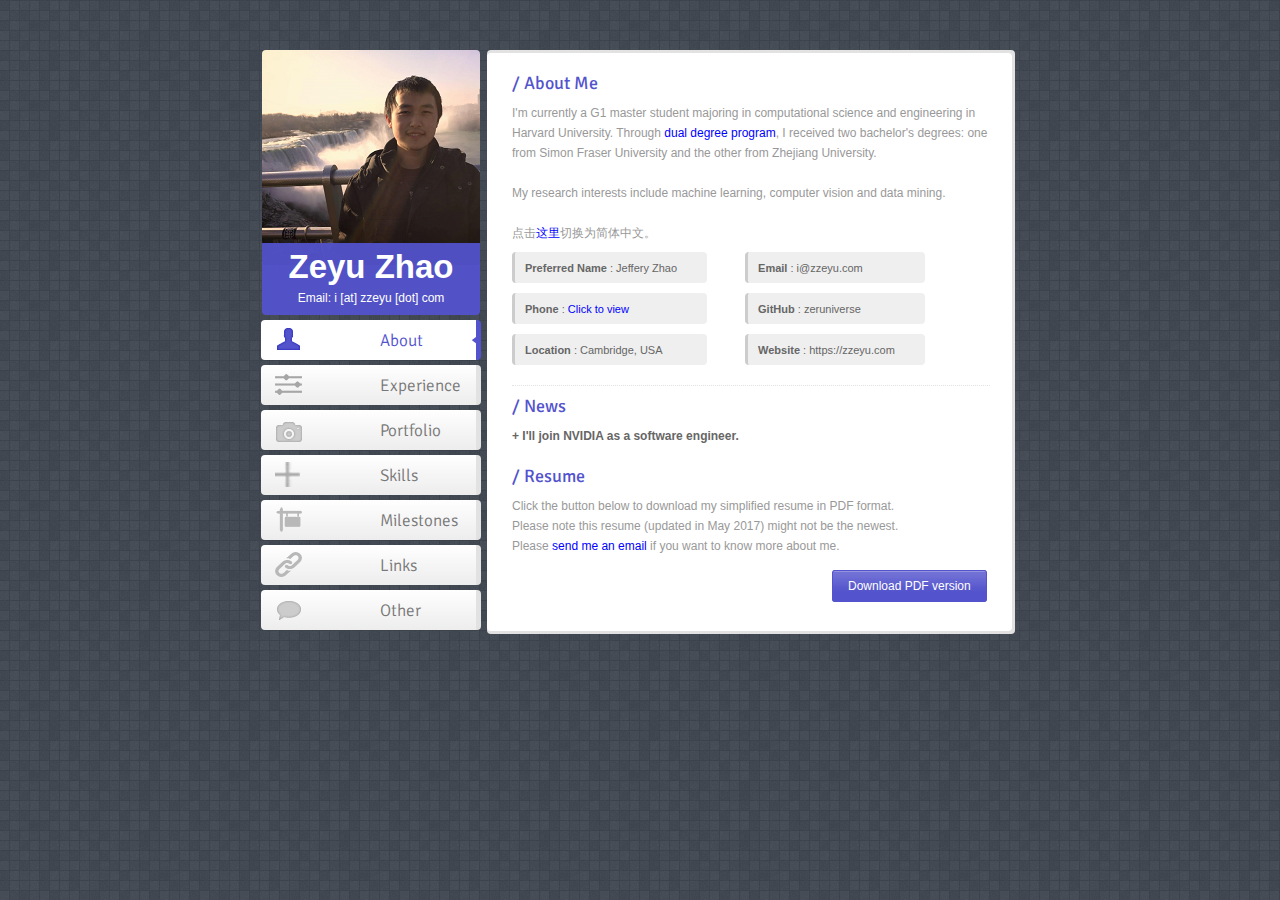
==== commit 8d3141f0: "modify map" ====
--- a/en/index.html
+++ b/en/index.html
@@ -149,7 +149,7 @@
 					<!-- News -->
 					<section id="news">
 						<h1>/ News</h1>
-						<h4>+ I accepted the offer of admission from Harvard University.</h4>
+						<h4>+ I'll join NVIDIA as a software engineer.</h4>
                         <br />
 					</section>
 					<!-- End News --> 
@@ -543,7 +543,7 @@
 		<article id="other" class="clearfix">
 					<h1>/ Travel</h1>
 					<!-- Blog post -->
-					<a class="fancyboxx" href="../images/worldmap.png"><img style="width:100%" src="../images/worldmap.png" /></a>
+					<a target="_blank" href="../travelmap/"><img style="width:100%" src="../images/worldmap.png" /></a>
                     <br />
                     <p>Red dots in the map show the places I visited.</p>
                     <br />
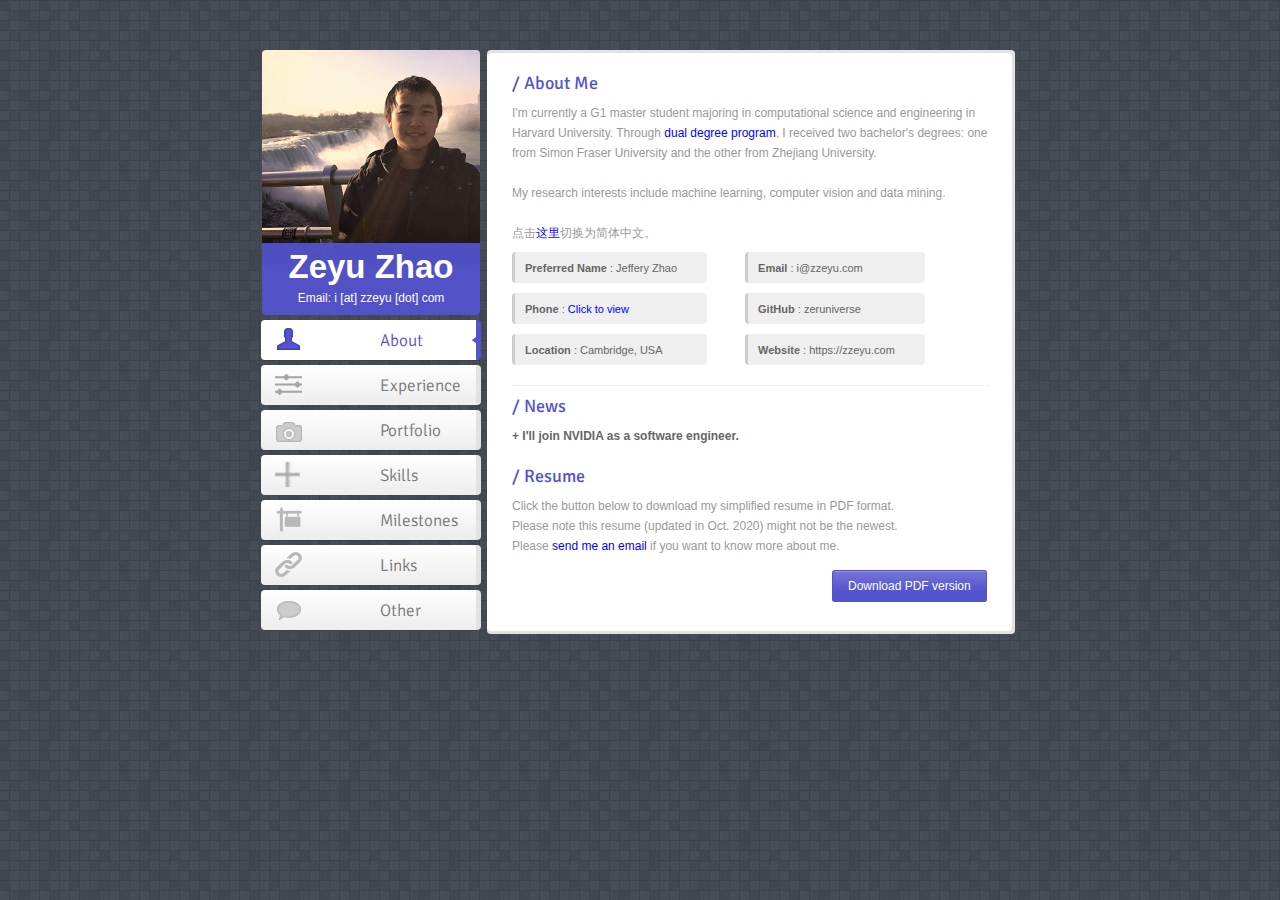
==== commit f384c3ea: "Update index.html" ====
--- a/en/index.html
+++ b/en/index.html
@@ -157,7 +157,7 @@
 					<!-- Resume -->  
 					<section id="resume">
 					<h1>/ Resume</h1>
-                    <p>Click the button below to download my simplified resume in PDF format. <br />Please note this resume (updated in May 2017) might not be the newest. <br />Please <a href="mailto: i@zzeyu.com">send me an email</a> if you want to know more about me.</p>
+                    <p>Click the button below to download my simplified resume in PDF format. <br />Please note this resume (updated in Oct. 2020) might not be the newest. <br />Please <a href="mailto: i@zzeyu.com">send me an email</a> if you want to know more about me.</p>
 					<br />
 					</section>
 					<!-- End resume -->
@@ -545,7 +545,7 @@
 					<!-- Blog post -->
 					<a target="_blank" href="../travelmap/"><img style="width:100%" src="../images/worldmap.png" /></a>
                     <br />
-                    <p>Red dots in the map show the places I visited.</p>
+                    <p>Yellow dots in the map show the places I visited.</p>
                     <br />
                     <h1>/ TODO List</h1>
 			<p>Seek for an summer intern</p>
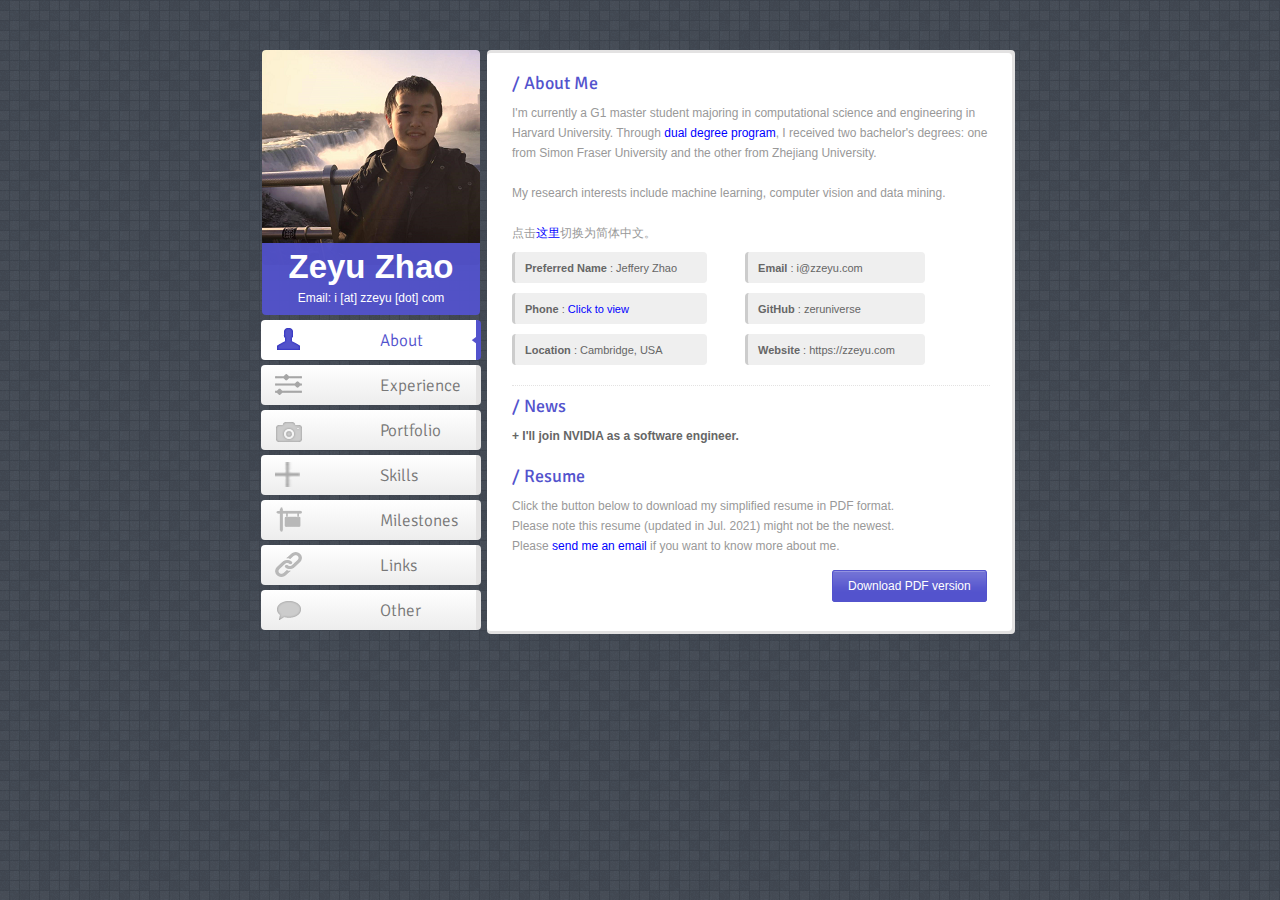
==== commit c83abe80: "update resume" ====
--- a/en/index.html
+++ b/en/index.html
@@ -44,13 +44,13 @@
     zoom:1;
 }
 </style>
-<![endif]-->  
+<![endif]-->
 
 </head>
 <body>
 
 	<!--Page Wrraper-->
-	<div id="wrapper" class="clearfix">	
+	<div id="wrapper" class="clearfix">
 <!--Page Header-->
 <header id="header" class="clearfix">
 	<figure id="img"><a id="photolink" href="javascript: change1();" title="Not Serious Enough?">
@@ -69,7 +69,7 @@
                 <li><a class="tab-links" href="#links">Links</a></li>
 				<li><a class="tab-other" href="#other">Other</a></li>
 			</ul>
-		</nav>	
+		</nav>
 </header>
 <script type="text/javascript">
 function change1()
@@ -118,15 +118,15 @@
 <!-- Tabs Container-->
 <section id="tabsContainer" class="clearfix">
 	<!--Inner-->
-	<div id="innerBg">  
-		
+	<div id="innerBg">
+
 			<!--About Tab-->
 		<article id="about" class="clearfix">
 			<!-- Introduction -->
 			<section id="introduction" class="clearfix">
 				<h1>/ About Me</h1>
 				<p>
-                I'm currently a G1 master student majoring in computational science and engineering in Harvard University. Through <a href="http://www.sfu.ca/computing/prospective-students/undergraduate-students/programs/degree-programs/dual-degree-program/">dual degree program</a>, 
+                I'm currently a G1 master student majoring in computational science and engineering in Harvard University. Through <a href="http://www.sfu.ca/computing/prospective-students/undergraduate-students/programs/degree-programs/dual-degree-program/">dual degree program</a>,
 					I received two bachelor's degrees: one from Simon Fraser University and the other from Zhejiang University.
 </p><br /><p>
                 My research interests include machine learning, computer vision and data mining.
@@ -142,22 +142,22 @@
 						<li><span>GitHub</span> : zeruniverse</li>
 						<li><span>Website</span> : https://zzeyu.com</li>
 						</ul>
-                
+
 				</section>
 				<!-- End introduction -->
-			
+
 					<!-- News -->
 					<section id="news">
 						<h1>/ News</h1>
 						<h4>+ I'll join NVIDIA as a software engineer.</h4>
                         <br />
 					</section>
-					<!-- End News --> 
-							
-					<!-- Resume -->  
+					<!-- End News -->
+
+					<!-- Resume -->
 					<section id="resume">
 					<h1>/ Resume</h1>
-                    <p>Click the button below to download my simplified resume in PDF format. <br />Please note this resume (updated in Oct. 2020) might not be the newest. <br />Please <a href="mailto: i@zzeyu.com">send me an email</a> if you want to know more about me.</p>
+                    <p>Click the button below to download my simplified resume in PDF format. <br />Please note this resume (updated in Jul. 2021) might not be the newest. <br />Please <a href="mailto: i@zzeyu.com">send me an email</a> if you want to know more about me.</p>
 					<br />
 					</section>
 					<!-- End resume -->
@@ -167,23 +167,23 @@
 			<!--Portfolio Tab-->
          <article id="experience" class="clearfix">
 				<h1>/ Education</h1>
-		 
+
 		 <p>
                 <span style="font-weight:bold;">2017-Present</span>: Harvard University, USA, <span style="font-weight:bold;">MSc</span>
 			<br /><br /></p>
-		 
+
 			<p>
                 I enrolled in <span style="font-weight:bold;">Dual Degree Program</span> coordinated by Zhejiang University, P.R.China and Simon Fraser University, Canada. Therefore, I have my undergraduate life in two universities and two countries.
 			<br /><br /></p>
 			<p>
 			<span style="font-weight:bold;">2014-2017</span>: Simon Fraser University, Canada (Dual Degree Program), <span style="font-weight:bold;">BSc</span>
-			
+
 			</p>
 			<p>
 			<span style="font-weight:bold;">2012-2017</span>: Zhejiang University, P.R.China (Dual Degree Program), <span style="font-weight:bold;">BEng</span>
 			<br /><br /><br />
 			</p>
-			
+
 			<h1>/ Research Experience</h1>
 			<p>
                 I worked part-time (4 months full-time) as research assistant in <span style="font-weight:bold;">Computational Logic Lab</span>, SFU. Here, I worked with projects related to machine learning and data mining.
@@ -228,7 +228,7 @@
 			<span style="font-style:italic;">Sep. 2015 - Dec. 2015</span><br />
 			</p></article>
 			<!--Portfolio Tab-->
-		<article id="portfolio" class="clearfix"> 
+		<article id="portfolio" class="clearfix">
 			<!-- Introduction -->
 					<h1>/ My Projects</h1>
           <div id="projectlist" style="display:none;">
@@ -261,13 +261,13 @@
         <li class="sublist">Magic TD (C++/VC++/Cocos 2d): A tower defence game with GUI</li>
         <li class="sublist"><a href="https://github.com/zeruniverse/tc_scientific_calculator">Scientific Calculator</a> (C): Implement GUI with C (Intel 8086)</li>
         <li class="sublist"><a href="https://github.com/zeruniverse/pipelined_CPU">Pipelined CPU</a> (Verilog): Implement Pipelined CPU in hardware level</li>
-        <li class="sublist"><a href="https://github.com/zeruniverse/LibraryManageSystem-Web">Library Management System</a> (PHP/MySQL): Web based library management system</li>  
+        <li class="sublist"><a href="https://github.com/zeruniverse/LibraryManageSystem-Web">Library Management System</a> (PHP/MySQL): Web based library management system</li>
         </ul>
         </div>
-					<p>[NOT UP TO DATE! Please visit my GitHub profile for newest projects] Here're some selected projects I completed. Source code for some of them are accessible on my <a href="https://github.com/zeruniverse">GitHub</a> account. You can also <a class="fancyboxx" href="#projectlist">click here</a> to see a list of my projects</p> 
-					 <!--End introduction --> 
-					          
-					
+					<p>[NOT UP TO DATE! Please visit my GitHub profile for newest projects] Here're some selected projects I completed. Source code for some of them are accessible on my <a href="https://github.com/zeruniverse">GitHub</a> account. You can also <a class="fancyboxx" href="#projectlist">click here</a> to see a list of my projects</p>
+					 <!--End introduction -->
+
+
 						<!-- Filter nav -->
 						<ul id="category" class="filter">
 							<li class="current all"><a href="#">All <span>&nbsp;&nbsp;/</span></a></li>
@@ -277,7 +277,7 @@
                             <li class="Other"><a href="#">Others&nbsp;&nbsp;&nbsp;</a></li>
 						</ul>
 								<!-- End filter nav -->
-								
+
 									<!-- Works list -->
 									<section id="works">
 										<ul id="items" class="portfolio">
@@ -296,7 +296,7 @@
 									<!-- End Works list -->
 		</article>
 			<!--End portfolio Tab -->
-	    <article id="skills" class="clearfix"> 
+	    <article id="skills" class="clearfix">
             <section id="introduction" class="clearfix">
 				<h1>/ Programming Language</h1>
 				<ul class="info">
@@ -305,7 +305,7 @@
 					<li>MySQL</li>
                     <li>MATLAB</li>
 					</ul>
-					
+
 					<ul class="info">
 						<li>Object Oriented Programming</li>
 						<li>HTML/JavaScript/CSS</li>
@@ -320,7 +320,7 @@
 					<li>ArchLinux</li>
 					<li>Microsoft Windows</li>
 					</ul>
-					
+
 					<ul class="info">
 						<li>OpenSUSE</li>
 						<li>Ubuntu</li>
@@ -333,7 +333,7 @@
 					<li>Vim</li>
 					<li>Microsoft Visual Studio</li>
 					</ul>
-					
+
 					<ul class="info">
 						<li>Dream Weaver</li>
 						<li>Eclipse</li>
@@ -344,7 +344,7 @@
 				<ul class="info">
 					<li>SVN</li>
 					</ul>
-					
+
 					<ul class="info">
 						<li>Git</li>
 					</ul>
@@ -356,7 +356,7 @@
                     <li>Algorithm</li>
                     <li>Computer Vision</li>
 				</ul>
-					
+
 					<ul class="info">
 						<li>Database</li>
                         <li>Networking</li>
@@ -371,7 +371,7 @@
                     <li>Adobe Photoshop</li>
                     <li>Adobe After Effects</li>
 				</ul>
-					
+
 					<ul class="info">
 						<li>Adobe Audition</li>
                         <li>Corel VideoStudio</li>
@@ -386,7 +386,7 @@
                     <li>Meet Deadline</li>
                     <li>Quick Self-learning</li>
 				</ul>
-					
+
 					<ul class="info">
 						<li>Information Collection</li>
                         <li>Open Minded</li>
@@ -399,21 +399,21 @@
 					<li>Driving</li>
                     <li>Photography</li>
 				</ul>
-					
+
 					<ul class="info">
 						<li><a class="fancyboxx" href="#piano-video">Piano</a></li>
 <div id="piano-video" style="display:none;">
   <video controls width="60%" height="auto", style="margin-left:auto;margin-right:auto;display:block">
-    <source src="../images/piano_winter_wind.mp4" type="video/mp4">   
+    <source src="../images/piano_winter_wind.mp4" type="video/mp4">
   </video>
 </div>
                         <li>Know How to Google</li>
 					</ul>
 			</section>
         </article>
-        <article id="milestones" class="clearfix"> 
+        <article id="milestones" class="clearfix">
 		<section id="introduction" class="clearfix">
-			
+
 				<h1>/ 2018</h1>
 				<ul class="info">
 					<li><span>Term GPA 4.0/4.0 (Harvard, Term: Fall)</span></li>
@@ -421,7 +421,7 @@
 			</ul>
 		</section>
 		<section id="introduction" class="clearfix">
-			
+
 				<h1>/ 2017</h1>
 				<ul class="info">
 					<li><span>M.Eng. Admission: CS@Berkeley</span></li>
@@ -460,7 +460,7 @@
 					<li><span>CGPA Above 4.0/4.33 (SFU, At the end of Spring Term)</span></li>
                     <li>SFU Winter Programming Contest (5th Place, SFU)</li>
 					<li><span>Start Research Life (Work as Research Assistant) (SFU)</span></li>
-		
+
 			    </ul>
 			</section>
 			<section id="introduction" class="clearfix">
@@ -509,14 +509,14 @@
 			    </ul>
 			</section>
         </article>
-        <article id="links" class="clearfix"> 
+        <article id="links" class="clearfix">
 			<section id="introduction" class="clearfix">
 				<h1>/ Technical</h1>
 				<ul class="info">
 					<li><span>GitHub:</span>&nbsp;&nbsp;&nbsp;<a href="https://github.com/zeruniverse">github.com/zeruniverse</a></li>
 					<li><span>Tech Blog:</span>&nbsp;&nbsp;&nbsp;<a href="https://blog.zzeyu.com/">ZerUniverse</a></li>
 					<li><span>LinkedIn:</span>&nbsp;&nbsp;&nbsp;<a href="https://www.linkedin.com/in/zzeyu">Zeyu Zhao</a></li>
-				
+
 				</ul>
 			</section>
             <section id="introduction" class="clearfix">
@@ -539,13 +539,13 @@
 				</ul>
 			</section>
         </article>
-			<!--Blog Tab-->	
+			<!--Blog Tab-->
 		<article id="other" class="clearfix">
 					<h1>/ Travel</h1>
 					<!-- Blog post -->
 					<a target="_blank" href="../travelmap/"><img style="width:100%" src="../images/worldmap.png" /></a>
                     <br />
-                    <p>Yellow dots in the map show the places I visited.</p>
+                    <p>Red dots in the map show the places I visited (Click above image to view entire map).</p>
                     <br />
                     <h1>/ TODO List</h1>
 			<p>Seek for an summer intern</p>
@@ -556,8 +556,8 @@
                     <br /><br />
 		</article>
 			<!--End blog Tab-->
-			
-		
+
+
 </div>
 <!--End Inner-->
 </section>
@@ -570,7 +570,7 @@
 (function() {
   var hm = document.createElement("script");
   hm.src = "//hm.baidu.com/hm.js?c34109a488e1039560a18c48d0bc71e7";
-  var s = document.getElementsByTagName("script")[0]; 
+  var s = document.getElementsByTagName("script")[0];
   s.parentNode.insertBefore(hm, s);
 })();
 </script>
